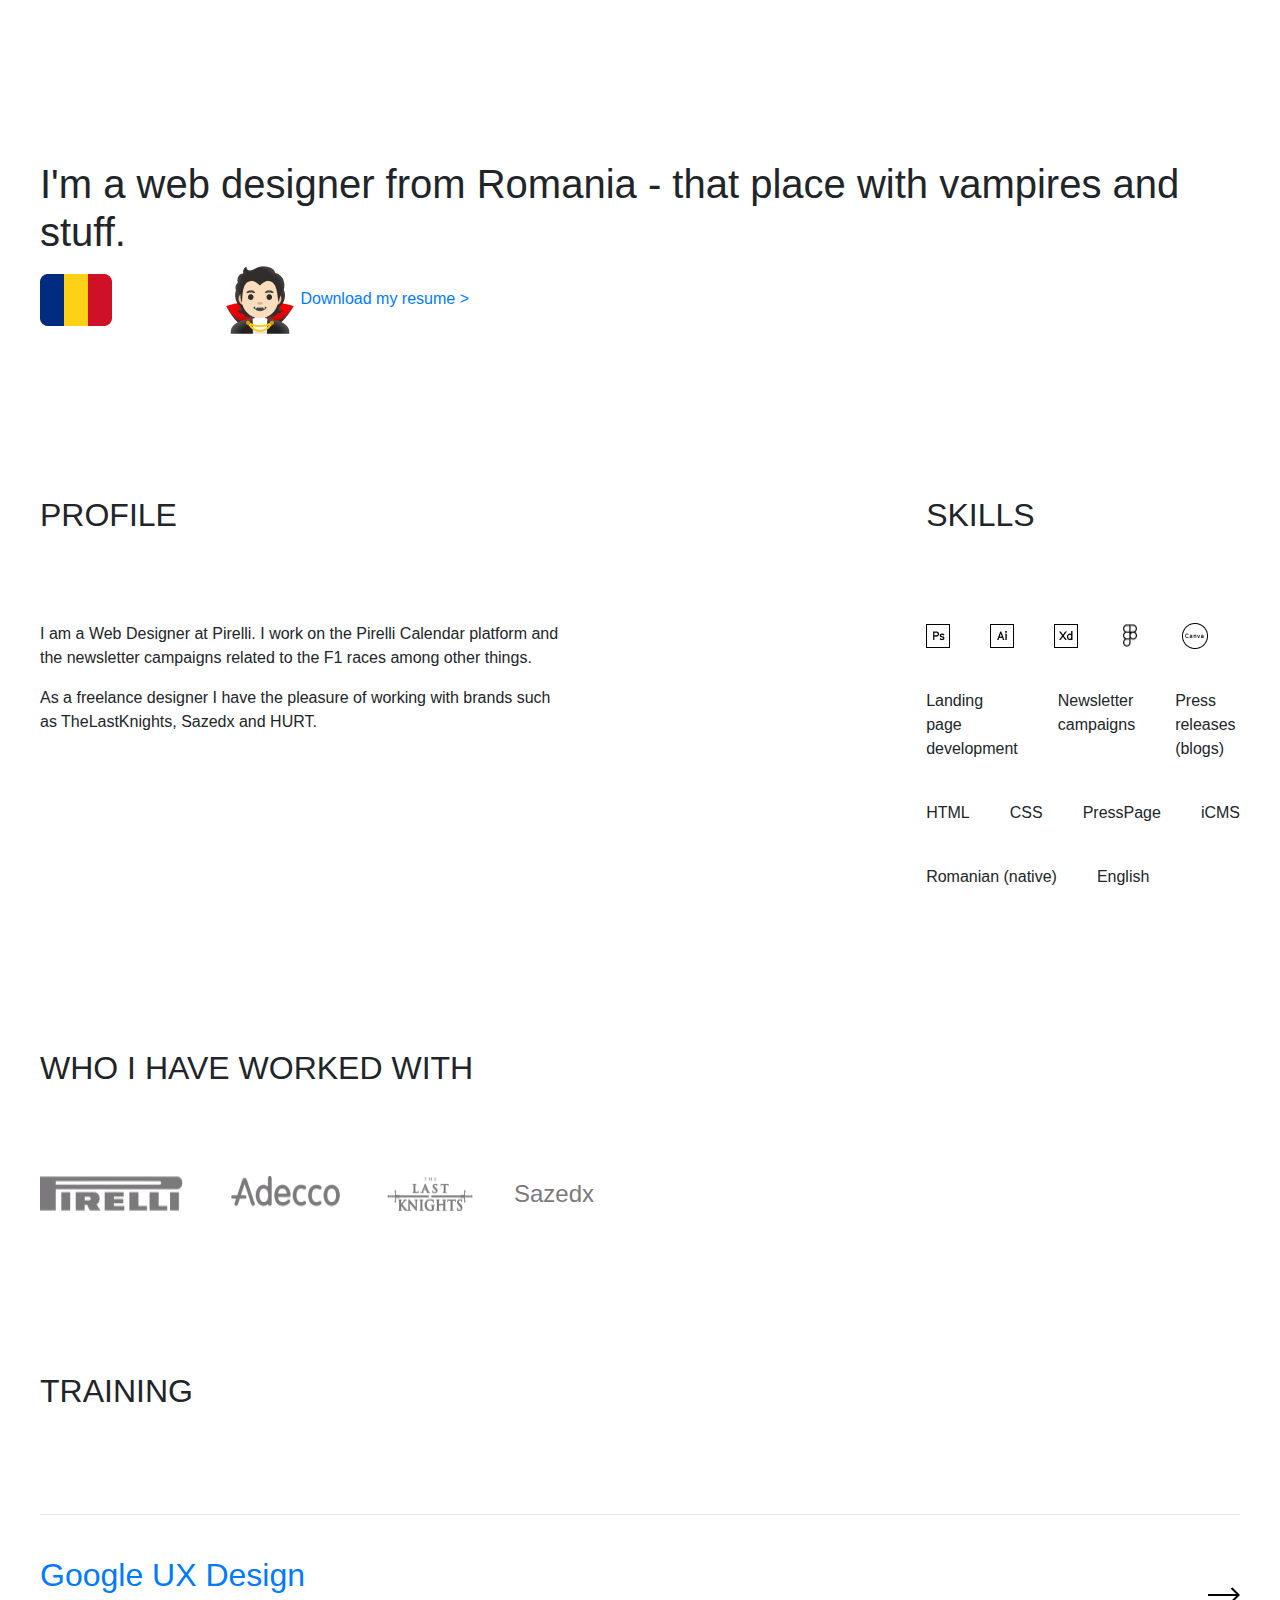
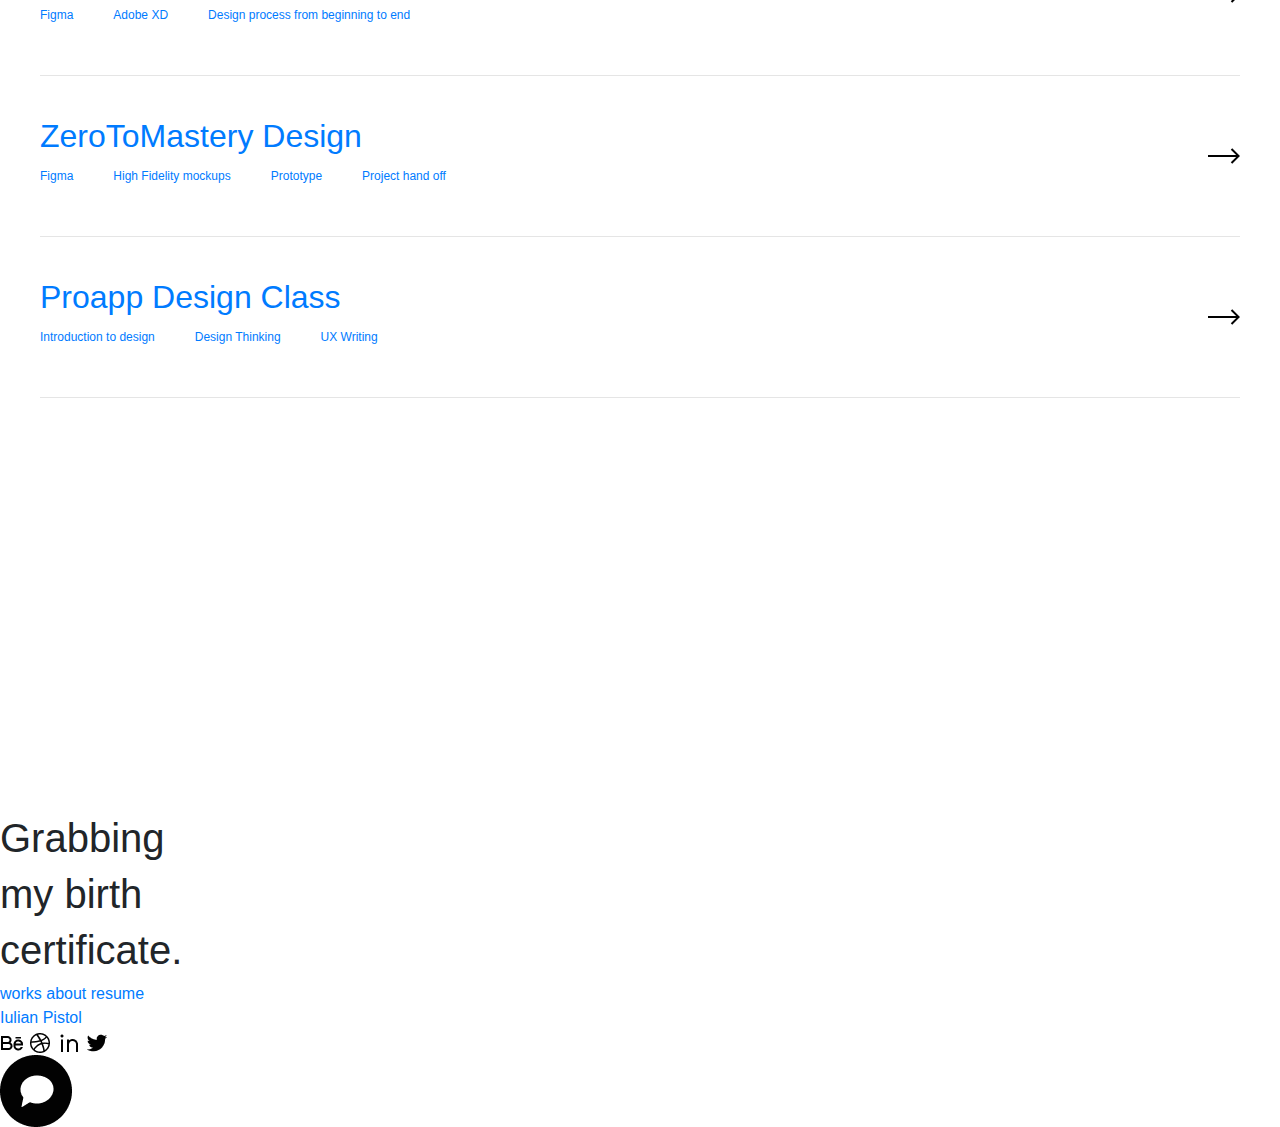
==== about.html @ 14c11fdb "Add files via upload" ====
<!DOCTYPE html>
<html lang="en" >
<head>
  <meta charset="UTF-8">
  <title>Iulian Pistol - Web Designer</title>
  <link rel="icon" type="image/x-icon" href="../assets/general/favicon.png"  alt="Iulian Pistol favicon logo">
  
  <link rel='stylesheet' href='https://cdnjs.cloudflare.com/ajax/libs/twitter-bootstrap/4.1.3/css/bootstrap.min.css'>
  <link rel='stylesheet' href='https://s3-us-west-2.amazonaws.com/s.cdpn.io/1462889/unicons.css'>
  <link rel="stylesheet" href="./css/index.css">
  <link rel="stylesheet" href="./css/style.css">
  <link rel="stylesheet" href="./css/intro.css">

  <link rel="stylesheet" href="./css/about.css">
  <link rel="stylesheet" href="./css/imgcursor.css">
</head>
<body>
<main>
    <section class="flex-center title-delay">

        <h1>I'm a web designer from Romania - that place with vampires and stuff.</h1>
    
        <img src="../assets/about/romania.png" alt="Vampire emoticon">
    
        <a target="_blank" href="assets/general/iulian_pistol_cv.pdf" class="primary-button hover-target" style="margin-top: 40px;">Download my resume ></a>
    
    </section>   


    <section class="flex-col-left">
        <article class="flex-grid-col reveal">
            <h2>PROFILE</h2>
        
            <div class="flex-subgrid" style="row-gap: 0;">
                <p>I am a Web Designer at Pirelli. I work on the Pirelli Calendar platform and the newsletter campaigns related to the F1 races among other things.</p>
                <p>As a freelance designer I have the pleasure of working with brands such as TheLastKnights, Sazedx and HURT.</p>
            </div>
        </article>
    
        <article class="flex-grid-col reveal">
            <h2>SKILLS</h2>
    
            <div class="flex-subgrid">
                <div class="flex-sub-subgrid">
                    <img src="../assets/about/ps.png" alt="Adobe Photoshop">
                    <img src="../assets/about/ai.png" alt="Adobe Illustrator">
                    <img src="../assets/about/xd.png" alt="Adobe XD">
                    <img src="../assets/about/figma.png" alt="Figma">
                    <img src="../assets/about/canva.png" alt="Canva">
                </div>
                <div class="flex-sub-subgrid">
                    <span>Landing page development</span>
                    <span>Newsletter campaigns</span>
                    <span>Press releases (blogs)</span>
                </div>
                <div class="flex-sub-subgrid">
                    <span>HTML</span>
                    <span>CSS</span>
                    <span>PressPage</span>
                    <span>iCMS</span>
                </div>
                <div class="flex-sub-subgrid"><span>Romanian (native)</span><span>English</span></div>
            </div>
        </article>
    
    </section>


<section class="flex-row-left reveal">
<h2>WHO I HAVE WORKED WITH</h2>
<div class="flex-sub-subgrid">
    <img src="../assets/about/GreyedOutPirelliLogo.png" alt="Pirelli logo">
    <img src="../assets/about/GreyOutAdeccoLogo.png" alt="Adeccologo">
    <img src="../assets/about/GreyedOutTLKLogo.png" alt="TheLastKnights logo">
    <span class="grey-text">Sazedx</span>
</div>
</section>



<section class="flex-row-left">
    <h2 class="reveal">TRAINING</h2>

    <article class="flex-subgrid">
        <hr class="reveal">

        <a href="../training/googleux.html">
            <div class="flex-row-arrow hover-class hover-target reveal">
            <div class="flex-col-24">
                <h5>Google UX Design</h5>
                <div class="flex-sub-subgrid">
                    <span class="work-category">Figma</span>
                    <span class="work-category">Adobe XD</span>
                    <span class="work-category">Design process from beginning to end</span>
                </div>
            </div>

            <svg width="32" height="16" viewBox="0 0 32 16" fill="none" xmlns="http://www.w3.org/2000/svg">
                <path d="M28.172 7.00005L22.808 1.63605L24.222 0.222046L32 8.00005L24.222 15.778L22.808 14.364L28.172 9.00005H0V7.00005H28.172Z" fill="#020202"/>
                </svg>
        </div>    
        </a>

        <hr class="reveal">
        <a href="../training/zerotomastery.html">
        <div class="flex-row-arrow hover-class hover-target reveal">
            <div class="flex-col-24">
                <h5>ZeroToMastery Design</h5>
                <div class="flex-sub-subgrid">
                    <span class="work-category">Figma</span>
                    <span class="work-category">High Fidelity mockups</span>
                    <span class="work-category">Prototype</span>
                    <span class="work-category">Project hand off</span>
                </div>
            </div>

            <svg width="32" height="16" viewBox="0 0 32 16" fill="none" xmlns="http://www.w3.org/2000/svg">
                <path d="M28.172 7.00005L22.808 1.63605L24.222 0.222046L32 8.00005L24.222 15.778L22.808 14.364L28.172 9.00005H0V7.00005H28.172Z" fill="#020202"/>
                </svg>

        </div>
        </a>
        
        <hr class="reveal">
        <a href="../training/proapp.html">
        <div class="flex-row-arrow hover-class hover-target reveal">
            <div class="flex-col-24">
                <h5>Proapp Design Class</h5>
                <div class="flex-sub-subgrid">
                    <span class="work-category">Introduction to design</span>
                    <span class="work-category">Design Thinking</span>
                    <span class="work-category">UX Writing</span>
                </div>
            </div>

            <svg width="32" height="16" viewBox="0 0 32 16" fill="none" xmlns="http://www.w3.org/2000/svg">
                <path d="M28.172 7.00005L22.808 1.63605L24.222 0.222046L32 8.00005L24.222 15.778L22.808 14.364L28.172 9.00005H0V7.00005H28.172Z" fill="#020202"/>
                </svg>

        </div>
        </a>
        <hr>
    </article>
</section>


</main>


	<!-- Intro Animation
	================================================== -->
	<div class="intro">
		<div class="intro-text">
		  <h1 class="hide">
			<span class="text">Grabbing</span>
		  </h1>
		  <h1 class="hide">
			<span class="text">my birth</span>
		  </h1>
		  <h1 class="hide">
			<span class="text">certificate.</span>
		  </h1>
		</div>
	  </div>
	  <div class="slider"></div>
		
	<!-- Page cursor
	================================================== -->
	
	<div class='cursor' id="cursor"></div>
	<div class='cursor2' id="cursor2"></div>
	<div class='cursor3' id="cursor3"></div> 
		
	<!-- Right Navigation
	================================================== -->
	<div class="right-navigation hover-target nav-delay">
		<a href="works.html" class="menu-item hover-target">works</a>
		<a href="about.html" class="menu-item hover-target">about</a>
		<a target="_blank" href="assets/general/iulian_pistol_cv.pdf" class="menu-item hover-target">resume</a>
	</div>

	<!-- <a href="https://front.codes" class="right-navigation hover-target" target="_blank"><img src="https://assets.codepen.io/1462889/fcy.png" alt=""></a> -->

	<!-- Logo
	================================================== -->
	<a href="index.html" class="left-logo hover-target logo-delay">Iulian Pistol</a>

	<!-- Social media icons
	================================================== -->

	<div class="bottom-left social-media socials-delay">
		<a target="_blank" href="https://www.behance.net/iulian-pistol" class="socials hover-target"><img src="assets/general/icons/behance.png" alt="Behance social media"></a>
		<a target="_blank" href="https://dribbble.com/Amnael" class="socials hover-target"><img src="assets/general/icons/dribbble.png" alt="Dribble social media"></a>
		<a target="_blank" href="https://www.linkedin.com/in/iulian-pistol-846741130" class="socials hover-target"><img src="assets/general/icons/linkedin.png" alt="Linkedin social media"></a>
		<a target="_blank" href="https://twitter.com/iulianpistol" class="socials hover-target"><img src="assets/general/icons/twitter.png" alt="Twitter social media"></a>
	</div>
			
	<!-- Contact icon
	================================================== -->
	
	<div class="bottom-right contact-delay">								
			<a target="_blank" href="mailto:pistol.iulian2@gmail.com" class="hover-target"><img src="assets/general/icons/contactbubble.png" alt="Contact me"></a>
	</div>
<!-- Slider JS -->
  <script src='https://cdnjs.cloudflare.com/ajax/libs/jquery/3.3.1/jquery.min.js'></script>
  <script  src="./js/slider.js"></script>

<!-- Intro Animation JS -->
  <script
  src="https://cdnjs.cloudflare.com/ajax/libs/gsap/3.5.1/gsap.min.js"
  integrity="sha512-IQLehpLoVS4fNzl7IfH8Iowfm5+RiMGtHykgZJl9AWMgqx0AmJ6cRWcB+GaGVtIsnC4voMfm8f2vwtY+6oPjpQ=="
  crossorigin="anonymous"></script>
<script src="./js/intro.js"></script>

<script src="./js/imgcursor.js"></script>

</body>
</html>
---- css/about.css ----
/* About page */
main {
    display: flex;
    flex-direction: column;
    row-gap: 160px;
    margin: 160px 40px;
    padding-bottom: 240px;
}



.flex-col-left {
    display: flex;
    flex-direction: row;
    column-gap: 360px;
    align-items: flex-start;
}

.flex-grid-col {
    display: flex;
    flex-direction: column;
    row-gap: 80px;

    max-width: 650px;
}

.flex-subgrid {
    display: flex;
    flex-direction: column;
    row-gap: 40px;
}

.flex-sub-subgrid {
    display: flex;
    flex-direction: row;
    column-gap: 40px;
}

.flex-row-left {
    display: flex;
    flex-direction: column;
    row-gap: 80px;
}


/* Training */

hr {
    color: var(--grey);
    width: 100%;
}


.hover-class:hover {
    padding-left: 40px;
    padding-right: 40px;

}

.flex-row-arrow{
    display: flex;
    flex-direction: row;
    justify-content: space-between;
    align-items: center;
    cursor: pointer;
}

.flex-col-24{
    display: flex;
    flex-direction: column;
    row-gap: 24px;
}


h2 {
    margin-left: 0;
}

.grey-text {
    color: #7B797B;
    font-size: 24px;
}


h5 {
    font-size: 32px;
    line-height: 8px;
}

.work-category {
    font-family: 'GTCineTypeRegular', sans-serif;
    font-size: 12px;
    line-height: 8px;
}



@media only screen and (max-width: 600px) {
    .flex-col-left {
        display: flex;
        flex-direction: column;
        row-gap: 160px;
    }
}
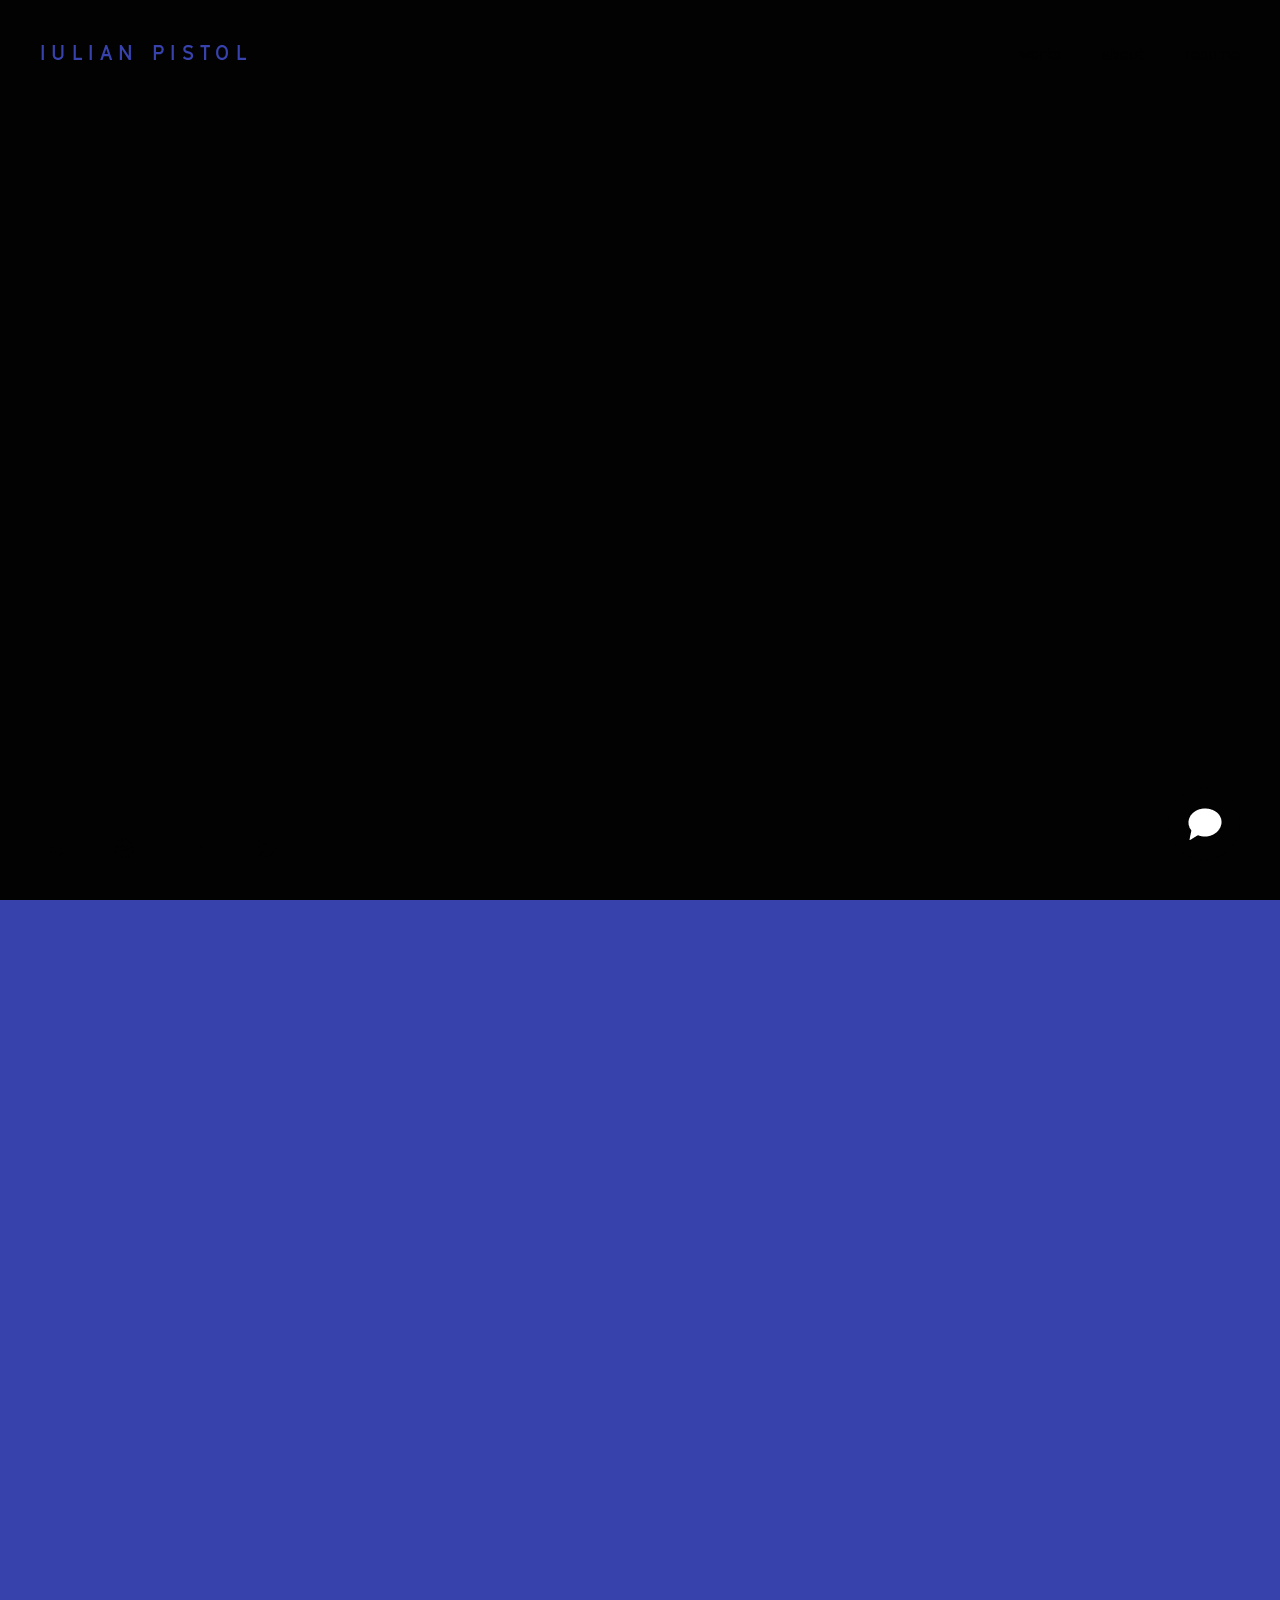
==== commit 13bb3b2c: "Add files via upload" ====
--- a/about.html
+++ b/about.html
@@ -73,6 +73,7 @@
     <img src="../assets/about/GreyOutAdeccoLogo.png" alt="Adeccologo">
     <img src="../assets/about/GreyedOutTLKLogo.png" alt="TheLastKnights logo">
     <span class="grey-text">Sazedx</span>
+    <img src="../assets/about/logo_hurt.png" alt="HURT logo">
 </div>
 </section>
 
@@ -192,7 +193,7 @@
 		<a target="_blank" href="https://www.behance.net/iulian-pistol" class="socials hover-target"><img src="assets/general/icons/behance.png" alt="Behance social media"></a>
 		<a target="_blank" href="https://dribbble.com/Amnael" class="socials hover-target"><img src="assets/general/icons/dribbble.png" alt="Dribble social media"></a>
 		<a target="_blank" href="https://www.linkedin.com/in/iulian-pistol-846741130" class="socials hover-target"><img src="assets/general/icons/linkedin.png" alt="Linkedin social media"></a>
-		<a target="_blank" href="https://twitter.com/iulianpistol" class="socials hover-target"><img src="assets/general/icons/twitter.png" alt="Twitter social media"></a>
+		<a target="_blank" href="https://twitter.com/pistol-iulian" class="socials hover-target"><img src="assets/general/icons/twitter.png" alt="Twitter social media"></a>
 	</div>
 			
 	<!-- Contact icon
--- a/css/index.css
+++ b/css/index.css
@@ -0,0 +1,543 @@
+:root {
+	--white: #ffffff;
+	--black: #020202;
+	--blue: #3742AD;
+	/* --grey: #d3cccc; */
+	--grey: #f2f2f2;
+
+	--dark-blue: #5d5d61;
+	--dark-light: #424455;
+	--red: #da2c4d;
+	--yellow: #f8ab37;
+}
+
+@font-face {
+	font-family: GTCineTypeBold;
+	src: url(../assets/font/GT-Cinetype-Bold.ttf);
+}
+
+@font-face {
+	font-family: GTCineTypeRegular;
+	src: url(../assets/font/GT-Cinetype-Regular.ttf);
+}
+
+@font-face {
+	font-family: TIMMONSNY;
+	src: url(../assets/font/TIMMONSNY.ttf);
+}
+
+/* #Primary
+================================================== */
+
+body{
+	width: 100%;
+	height: 100vh;
+	background: var(--white);
+	color: var(--black);
+	overflow-x: hidden;
+    font-family: 'GTCineTypeBold', sans-serif;
+	font-size: 16px;
+	line-height: 28px;
+	-webkit-transition: all 300ms linear;
+	transition: all 300ms linear; 
+}
+
+p{
+	font-size: 16px;
+	line-height: 28px;
+	-webkit-transition: all 300ms linear;
+	transition: all 300ms linear; 
+}
+
+a {
+	color: var(--black);
+	text-decoration: none;
+	font-family: 'GTCineTypeBold', sans-serif;
+}
+
+a:hover {
+	text-decoration: none;
+	color: var(--black);
+}
+::selection {
+	color: var(--white);
+	background-color: var(--black);
+}
+::-moz-selection {
+	color: var(--white);
+	background-color: var(--black);
+}
+mark{
+	color: var(--white);
+	background-color: var(--black);
+}
+.color-yellow {
+    color: var(--yellow);
+}
+.size-18{
+    font-size: 18px;
+}
+.opacity-40{
+	opacity: 0.4;
+}
+.opacity-60{
+	opacity: 0.6;
+}
+.section {
+    position: relative;
+	width: 100%;
+	display: block;
+	z-index: 30 !important;
+}
+.over-hide {
+    overflow: hidden;
+}
+.padding-top-bottom {
+	padding-top: 90px;
+	padding-bottom: 90px;
+}
+.hero-center-section{
+	position: fixed;
+	top: 50%;
+	left: 0;
+	width: 100%;
+	z-index: 10;
+	transform: translateY(-50%);
+	opacity: 0;
+	-webkit-transition: all 300ms linear;
+	transition: all 300ms linear; 
+}
+.hero-center-section.show{
+	opacity: 1;
+}
+.hero-center-section .left-text{
+	position: absolute;
+	top: -50%;
+	left: 40px !important;
+	height: 200%;
+	z-index: 1;
+	text-align: center;    
+	-webkit-writing-mode: vertical-lr;
+	writing-mode: vertical-lr;
+	font-size: 16px;
+	line-height: 1;
+	color: var(--black);
+	line-height: 1;
+	-webkit-transition: all 300ms linear;
+	transition: all 300ms linear; 
+}
+.hero-center-section.show .left-text{
+	left: 0;
+}
+
+.z-bigger {
+	z-index: 30 !important;
+}
+
+.img-wrap {
+	position: relative;
+	width: 100%;
+	overflow: hidden;
+	border-radius: 4px;
+	box-shadow: 0 3px 5px rgba(0, 0, 0, 0.02);
+	display: block;
+	transform: scale(1.03);
+	-webkit-transition: all 300ms linear;
+	transition: all 300ms linear; 
+}
+.hero-center-section.show .img-wrap{
+	transform: scale(1);
+}
+.img-wrap img {
+	width: 100%;
+	height: auto;
+	display: block;
+}
+
+/* #Cursor
+================================================== */
+.cursor,
+.cursor2,
+.cursor3{
+	position: fixed;
+	border-radius: 50%;	
+	transform: translateX(-50%) translateY(-50%);
+	pointer-events: none;
+	left: -100px;
+	top: 50%;
+	mix-blend-mode: difference;
+	-webkit-transition: all 300ms linear;
+	transition: all 300ms linear; 
+	z-index: 9999999;
+}
+.cursor{
+	background-color: var(--white);
+	height: 0;
+	width: 0;
+	z-index: 9999999;
+}
+.cursor2,.cursor3{
+	height: 36px;
+	width: 36px;
+	z-index:99998;
+	-webkit-transition:all 0.3s ease-out;
+	transition:all 0.3s ease-out
+}
+.cursor2.hover,
+.cursor3.hover{
+	-webkit-transform:scale(2) translateX(-25%) translateY(-25%);
+	transform:scale(2) translateX(-25%) translateY(-25%);
+	border:noneș
+}
+.cursor2{
+	border: 2px solid var(--white);
+	box-shadow: 0 0 12px rgba(255, 255, 255, 0.2);
+}
+.cursor2.hover{
+	background: rgba(255,255,255,1);
+	box-shadow: 0 0 0 rgba(255, 255, 255, 0.2);
+}
+
+.left-logo {
+	position: fixed;
+    top: 40px;
+    left: 40px;
+    z-index: 20000;
+    cursor: pointer;
+	font-size: 20px;
+	line-height: 24px;
+	text-transform: uppercase;
+	line-height: 24px;
+	letter-spacing: 0.32em;
+	color: var(--blue);
+
+	z-index: 10000;
+}
+
+.left-logo:hover {
+	color: var(--black);
+}
+
+.right-navigation {
+	position: fixed;
+    top: 40px;
+    right: 40px;
+    z-index: 30000;
+    cursor: pointer;
+    color: var(--white);
+
+	display: flex;
+	flex-direction: row;
+	column-gap: 40px;
+}
+
+
+/* .right-navigation img{
+	width: 100%;
+	height: auto;
+	display: block;
+} */
+
+
+.slide-buttons{
+	position: relative;
+	padding: 0;
+	margin: 0 auto;
+	text-align: center;
+ 	 width: 750px;
+  	max-width: 100%;
+	padding-left: 20px;
+	padding-right: 20px;
+	list-style: none;
+}
+.slide-buttons li{
+	position: relative;
+	padding: 0;
+	margin: 0 auto;
+	text-align: center;
+	margin: 60px 0;
+	display: block;
+	list-style: none;
+	-webkit-transition: all 300ms linear;
+	transition: all 300ms linear; 
+}
+.slide-buttons li a{
+	position: relative;
+	display: inline-block;
+	font-weight: 900;
+	font-size: 88px;
+	line-height: 1;
+	text-transform: uppercase;
+	-webkit-text-stroke: 2px var(--black);
+    text-stroke: 2px var(--black);
+    -webkit-text-fill-color: transparent;
+    text-fill-color: transparent;
+    color: transparent;
+	opacity: 0.3;
+	-webkit-transition: all 300ms linear;
+	transition: all 300ms linear; 
+}
+.slide-buttons li.active a{
+	opacity: 1;
+}
+.slide-buttons li a:hover{
+	text-decoration: none;
+}
+.slide-buttons li a:focus,
+.slide-buttons li a:active{
+	border: none;
+	outline: none;
+	box-shadow: none;
+}
+.slide-buttons li a::before {
+	position: absolute;
+	top: 0;
+	left: 0;
+	font-weight: 900;
+	font-size: 88px;
+	line-height: 1;
+	overflow: hidden;
+	text-transform: uppercase;
+	padding: 0;
+	max-height: 0;
+	-webkit-text-stroke: transparent;
+    text-stroke: transparent;
+    -webkit-text-fill-color: var(--black);
+    text-fill-color: var(--black);
+	color: var(--white);
+	content: attr(data-hover);
+	-webkit-transition: max-height 0.4s;
+	-moz-transition: max-height 0.4s;
+	transition: max-height 0.4s;
+}
+.slide-buttons li.active a::before,
+.slide-buttons li a:active::before,
+.slide-buttons li a:focus::before {
+	max-height: 100%;
+}
+
+.bottom-left{
+	position: fixed;
+	bottom: 40px;
+	left: 40px;
+	z-index: 1000;
+}
+
+.social-media {
+	display: flex;
+	flex-direction: row;
+	column-gap: 48px;
+}
+
+.bottom-right{
+	position: fixed;
+	bottom: 40px;
+	right: 40px;
+	z-index: 1000;
+}
+.switch,
+.circle {
+	-webkit-transition: all 300ms linear;
+	transition: all 300ms linear; 
+} 
+.switch {
+	width: 80px;
+	height: 4px;
+	border-radius: 27px;
+	background-image: linear-gradient(298deg, var(--red), var(--yellow));
+	position: relative;
+	display: block;
+	margin: 0 auto;
+	text-align: center;
+	opacity: 1;
+	transform: translate(0);
+    transition: all 300ms linear;
+    transition-delay: 1900ms;
+}
+.circle {
+	cursor: pointer;
+	position: absolute;
+	top: 50%;
+	transform: translateY(-50%);
+	left: 0;
+	width: 40px;
+	height: 40px;
+	border-radius: 50%;
+	background: var(--dark-light);
+	box-shadow: 0 4px 4px rgba(26,53,71,0.25), 0 0 0 1px rgba(26,53,71,0.07);
+}
+.circle:hover {
+	box-shadow: 0 8px 8px rgba(26,53,71,0.25), 0 0 0 1px rgba(26,53,71,0.07);
+}
+.circle:before {
+	position: absolute;
+	font-family: 'unicons';
+	content: '\eac1';
+	top: 0;
+	left: 0;
+	z-index: 2;
+	font-size: 20px;
+	line-height: 40px;
+	text-align: center;
+	width: 100%;
+	height: 40px;
+	opacity: 1;
+	color: var(--grey);
+	-webkit-transition: all 300ms linear;
+	transition: all 300ms linear; 
+}
+.circle:after {
+	position: absolute;
+	font-family: 'unicons';
+	content: '\eb8f';
+	top: 0;
+	left: 0;
+	z-index: 2;
+	font-size: 20px;
+	line-height: 40px;
+	text-align: center;
+	width: 100%;
+	height: 40px;
+	color: var(--yellow);
+	opacity: 0;
+	-webkit-transition: all 300ms linear;
+	transition: all 300ms linear; 
+}
+.switched {
+}
+.switched .circle {
+	left: 40px;
+	box-shadow: 0 4px 4px rgba(26,53,71,0.25), 0 0 0 1px rgba(26,53,71,0.07);
+	background: var(--dark);
+}
+.switched .circle:hover {
+	box-shadow: 0 8px 8px rgba(26,53,71,0.25), 0 0 0 1px rgba(26,53,71,0.07);
+}
+.switched .circle:before {
+	opacity: 0;
+}
+.switched .circle:after {
+	opacity: 1;
+}
+body.light{
+	background: var(--white);
+}
+body.light p{
+	color: var(--dark-blue);
+}
+body.light h3{
+	color: var(--dark);
+}
+body.light .cursor,
+body.light .cursor2,
+body.light .cursor3{
+	mix-blend-mode: difference;
+	z-index: 9999999 !important;
+}
+body.light .cursor.hover,
+body.light .cursor2.hover,
+body.light .cursor3.hover{
+}
+body.light .cursor{
+	background-color: var(--blue);
+}
+body.light .cursor2{
+	height: 16px;
+	width: 16px;
+	background-color: var(--blue);
+	box-shadow: 0 0 12px rgba(0, 0, 0, 0.2);
+	mix-blend-mode: difference;
+	border-color: transparent;
+}
+body.light .cursor.hover,
+body.light .cursor2.hover,
+body.light .cursor3.hover{
+	opacity: 0;
+}
+body.light .cursor2.hover{
+	background: var(--blue);
+	box-shadow: 0 0 0 rgba(0, 0, 0, 0.2);
+}
+body.light .slide-buttons li a{
+	-webkit-text-stroke: 2px var(--dark-blue);
+    text-stroke: 2px var(--dark-blue);
+    -webkit-text-fill-color: transparent;
+    text-fill-color: transparent;
+    color: transparent;
+	opacity: 1;
+}
+body.light .slide-buttons li a::before {
+	-webkit-text-stroke: transparent;
+    text-stroke: transparent;
+    -webkit-text-fill-color: var(--dark-blue);
+    text-fill-color: var(--dark-blue);
+	color: var(--dark-blue);
+}
+/* body.light .hero-center-section.show{
+	margit-top: 0;
+	opacity: 0.9;
+} */
+body.light .hero-center-section .left-text{
+    color: rgba(0,0,0,.16);
+    background: linear-gradient(90deg, rgba(0,0,0,0), rgba(0,0,0,0.16)); 
+    -webkit-background-clip: text;
+    -webkit-text-fill-color: transparent;
+}
+
+/* #Media
+================================================== */
+
+
+@media (max-width: 1199px) { 
+	/* .hero-center-section .left-text{
+		font-size: 13vw;
+	} */
+	.slide-buttons li{
+		margin: 50px 0;
+	}
+	.slide-buttons li a{
+		font-size: 80px;
+	}
+	.slide-buttons li a::before {
+		font-size: 80px;
+	}	
+}
+
+@media (max-width: 991px) { 
+	/* .hero-center-section .left-text{
+		font-size: 16vw;
+	}
+} */
+
+@media (max-width: 767px) {
+	.cursor,
+	.cursor2,
+	.cursor3{
+		display: none;
+	}
+	.hero-center-section .left-text{
+		display: none;
+	}
+	.slide-buttons li{
+		margin: 40px 0;
+	}
+	.slide-buttons li a{
+		font-size: 60px;
+		font-weight: 700;
+	}
+	.slide-buttons li a::before {
+		font-size: 60px;
+		font-weight: 700;
+	}	
+}
+
+@media (max-width: 575px) {
+	.slide-buttons li a{
+		font-size: 50px;
+		font-weight: 700;
+	}
+	.slide-buttons li a::before {
+		font-size: 50px;
+		font-weight: 700;
+	}	
+}
--- a/css/style.css
+++ b/css/style.css
@@ -0,0 +1,131 @@
+/* html {
+    scroll-behavior: smooth;
+  } */
+  
+
+h1 {
+    font-size: 88px;
+    line-height: 104px;
+    text-align: center;
+
+    max-width: 1250px;
+}
+
+h2 {
+    font-family: 'TIMMONSNY', sans-serif;
+    font-size: 80px;
+    line-height: 80px;
+    letter-spacing: 0.08em;
+
+    color: var(--grey);
+    margin-left: 40px;
+    padding: 0;
+}
+
+h3 {
+    font-size: 72px;
+    line-height: 72px;
+}
+
+/* All the containers and flex containers */
+
+.section-container {
+    width: 100vw;
+    height: 100vh;
+
+    padding: 15vh 0;
+}
+
+
+.flex-center {
+    display: flex;
+    flex-direction: column;
+    row-gap: 40px;
+
+    align-items: center;
+    align-content: center;
+    justify-content: center;
+
+    margin-top: 10vh;
+}
+
+.flex-col-left {
+    display: flex;
+    flex-direction: column;
+    row-gap: 80px;
+}
+
+.featured-flex-grid {
+    display: flex;
+    flex-direction: column;
+    row-gap: 160px;
+}
+
+.flex-row-center {
+    display: flex;
+    flex-direction: row;
+    column-gap: 40px; 
+    align-items: center;
+}
+
+.align-featured-project {
+    margin-left: 25vw;
+}
+
+.align-button-center {
+    margin-left: 50vw;
+    width: 100%;
+    margin-top:80px;
+}
+
+
+
+
+/* Buttons */
+
+
+.primary-button {
+    color: var(--blue);
+}
+
+.primary-button:hover {
+    color: var(--black);
+}
+
+ @media screen and (max-width: 1100px) and (min-width: 700px){
+
+    h1 {
+        font-size: 64px;
+    }
+    
+    h2 {
+        font-size: 56px;
+    }
+    
+}
+
+
+
+
+@media only screen and (max-width: 700px) {
+    
+    h1 {
+        font-size: 56px;
+    }
+    
+    h2 {
+        font-size: 48px;
+    }
+    
+    h5 {
+        font-size: 24px;
+    }
+
+
+    .flex-center {
+        margin-top: 25vh;
+    }
+
+
+    }
+    --- a/css/intro.css
+++ b/css/intro.css
@@ -0,0 +1,100 @@
+
+
+.intro {
+  background: var(--black);
+  position: fixed;
+  top: 0;
+  left: 0;
+  width: 100%;
+  height: 100%;
+  display: flex;
+  justify-content: center;
+  align-items: center;
+}
+.slider {
+  background: var(--blue);
+  position: fixed;
+  top: 0;
+  left: 0;
+  width: 100%;
+  height: 100%;
+  transform: translateY(100%);
+}
+
+.intro-text {
+  color: var(--white);
+  font-size: 88px;
+}
+
+.hide {
+  background: none;
+  overflow: hidden;
+}
+
+.hide span {
+  transform: translateY(100%);
+  display: inline-block;
+}
+
+
+
+/* On scroll animation */
+
+.reveal{
+  position: relative;
+  transform: translateY(150px);
+  opacity: 0;
+  transition: 1s all ease;
+}
+
+.reveal.active{
+  transform: translateY(0);
+  opacity: 1;
+}
+
+
+
+
+
+
+
+/* # Dot Cursor
+================================================== */
+
+* {
+	cursor: none;
+}
+.cursor {
+    --size: 8px;
+    height: var(--size);
+    width:  var(--size);
+    border-radius: 50%;
+    position: absolute;
+    z-index: 10000;
+    transform: translate(-50%, -50%);
+    pointer-events: none;
+}
+.cursor.cursor-shadow {
+    background-color: transparent;
+    border: 1px solid #fff;
+    --size: 40px;
+    transition: top .2s, left .2s,
+                width .2s, height .2s,
+                background-color .2s, border-color 0.2s;
+    transition-timing-function: ease-out;
+}
+.cursor.cursor-dot {
+    background: #7f6ed2;
+    transition: width .2s, height .2s;
+}
+.cursor-shadow.active {
+    --size: 80px;
+    border-color: rgba(255,255,255, 0);
+    background-color: rgba(255,255,255,.1);
+}
+.cursor-dot.active {
+	  --size: 0;
+}
+a {
+	  cursor: pointer;
+}
